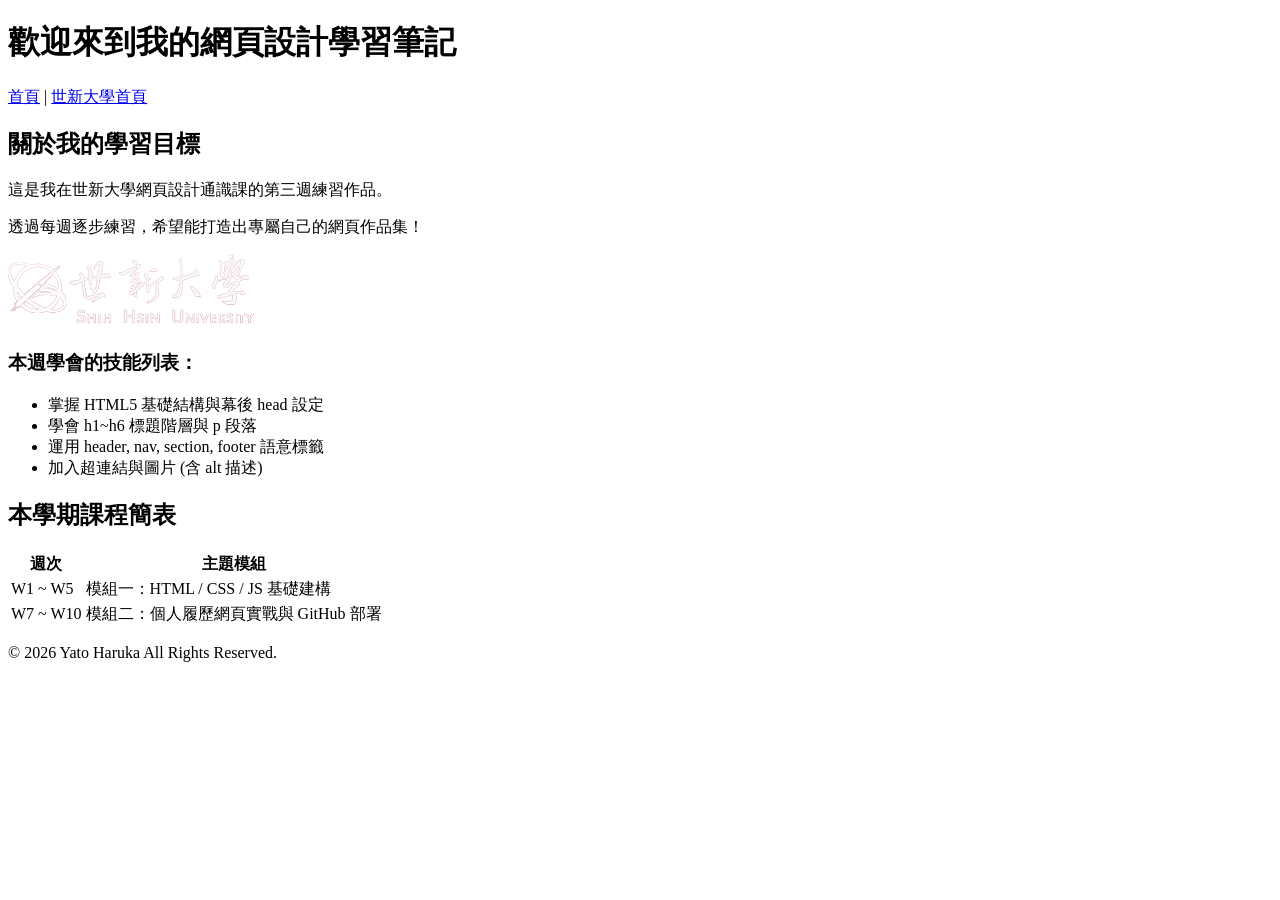
==== index.html @ e4cf332a "first" ====
<!DOCTYPE html>
<html>

<head>
    <meta charset="UTF-8">
    <meta name="viewport" content="width=device-width, initial-scale=1.0">
    <title>Yato Haruka HTML 的個⼈網⾴實作練習</title>
</head>

<body>
    <header>
        <h1>歡迎來到我的網⾴設計學習筆記</h1>
        <nav>
            <a href="index.html">⾸⾴</a> |
            <a href="https://www.shu.edu.tw/" target="_blank">世新⼤學⾸⾴</a>
        </nav>
    </header>
    <section>
        <h2>關於我的學習⽬標</h2>
        <p>這是我在世新⼤學網⾴設計通識課的第三週練習作品。</p>
        <p>透過每週逐步練習，希望能打造出專屬⾃⼰的網⾴作品集！</p>
        <img src="2021-logo.png" alt="世新⼤學Logo">

        <h3>本週學會的技能列表：</h3>
        <ul>
            <li>掌握 HTML5 基礎結構與幕後 head 設定</li>
            <li>學會 h1~h6 標題階層與 p 段落</li>
            <li>運⽤ header, nav, section, footer 語意標籤</li>
            <li>加⼊超連結與圖⽚ (含 alt 描述)</li>
        </ul>
    </section>
    <section>
        <h2>本學期課程簡表</h2>
        <div class="card">
            <table>
                <tr>
                    <th>週次</th>
                    <th>主題模組</th>
                </tr>
                <tr>
                    <td>W1 ~ W5</td>
                    <td>模組⼀：HTML / CSS / JS 基礎建構</td>
                </tr>
                <tr>
                    <td>W7 ~ W10</td>
                    <td>模組⼆：個⼈履歷網⾴實戰與 GitHub 部署</td>
                </tr>
            </table>
        </div>
    </section>
    <footer>
        <p>© 2026 Yato Haruka All Rights Reserved.</p>
    </footer>
</body>

</html>
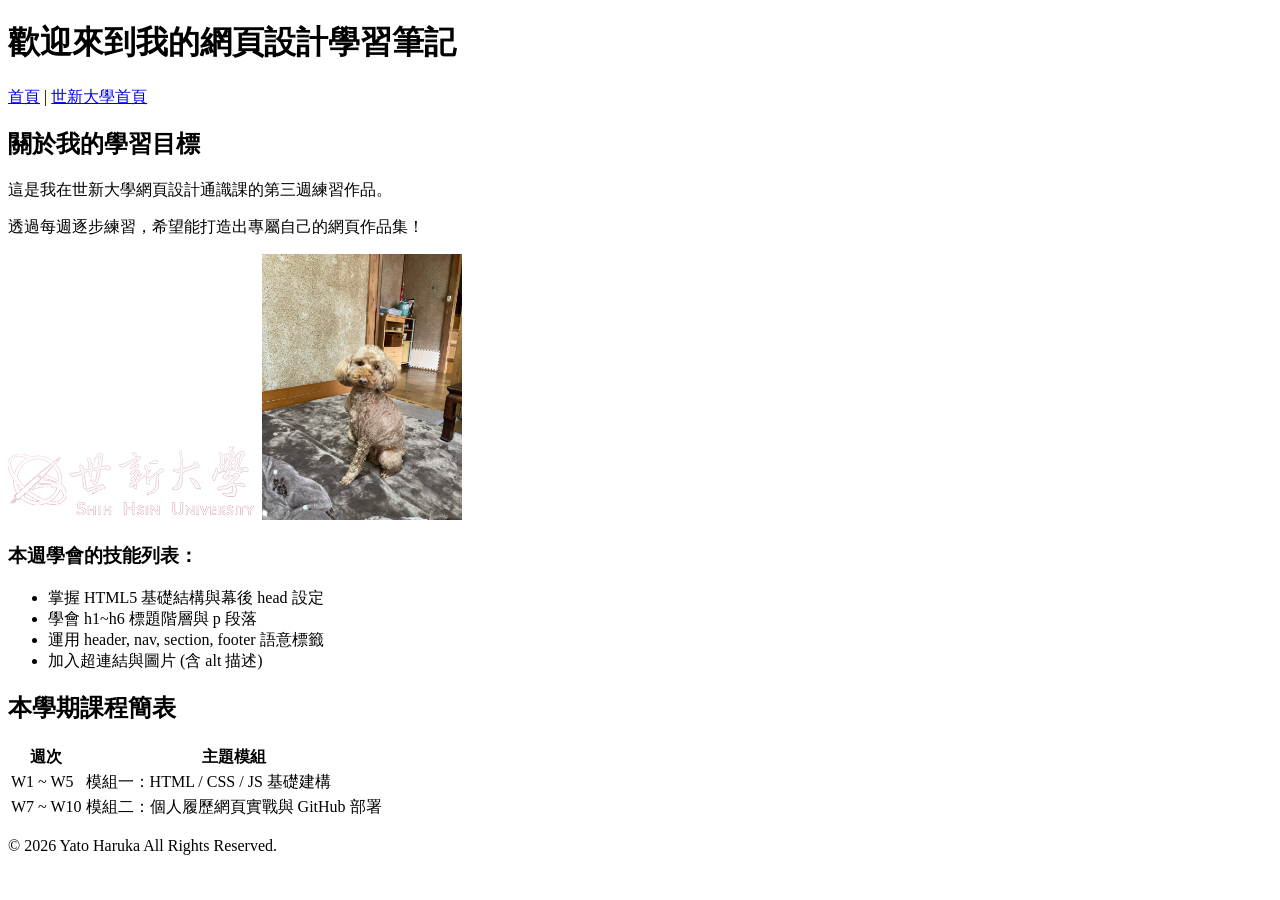
==== commit 4b9848d2: "first" ====
--- a/index.html
+++ b/index.html
@@ -20,6 +20,7 @@
         <p>這是我在世新⼤學網⾴設計通識課的第三週練習作品。</p>
         <p>透過每週逐步練習，希望能打造出專屬⾃⼰的網⾴作品集！</p>
         <img src="2021-logo.png" alt="世新⼤學Logo">
+        <img src="MyDog.png" alt="MyDog" width=200>
 
         <h3>本週學會的技能列表：</h3>
         <ul>
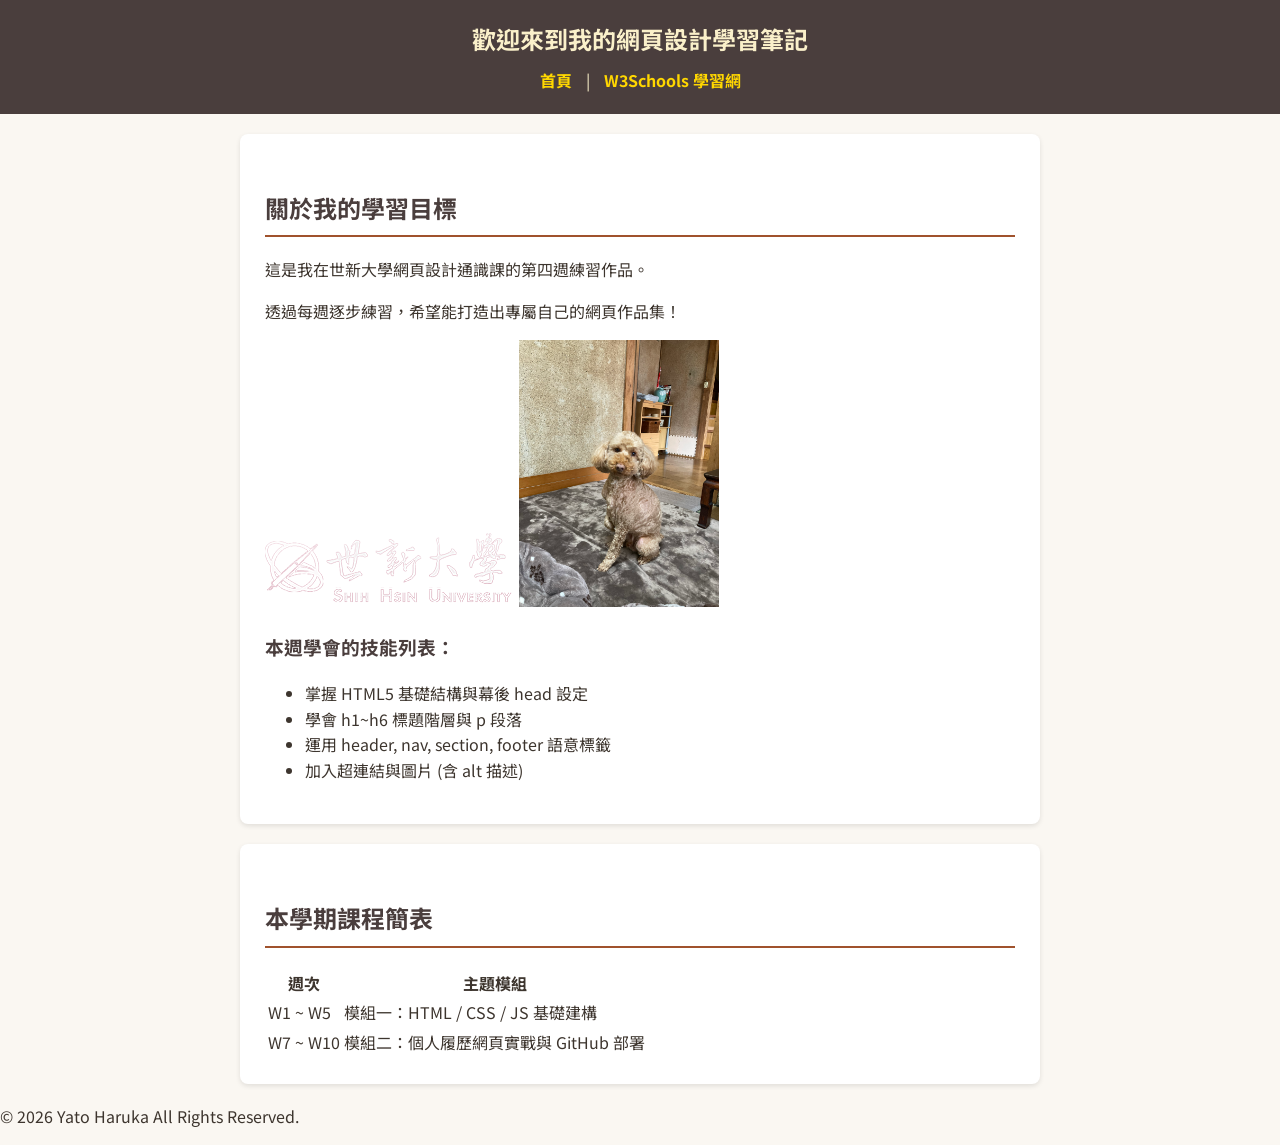
==== commit 8b1f3e16: "css.first" ====
--- a/index.html
+++ b/index.html
@@ -4,7 +4,15 @@
 <head>
     <meta charset="UTF-8">
     <meta name="viewport" content="width=device-width, initial-scale=1.0">
-    <title>Yato Haruka HTML 的個⼈網⾴實作練習</title>
+    <title>網⾴標題</title>
+    <!-- 1. 預先連接 Google Fonts 伺服器以提升載⼊速度 -->
+    <link rel="preconnect" href="https://fonts.googleapis.com">
+    <link rel="preconnect" href="https://fonts.gstatic.com" crossorigin>
+    <!-- 2. 引⼊ Google Noto Sans JP (思源⿊體) 雲端字型 -->
+    <link href="https://fonts.googleapis.com/css2?family=Noto+Sans+TC:wght@400;500;70
+0&display=swap" rel="stylesheet">
+    <!-- 3. 引⼊獨⽴的外部 style.css 樣式表 -->
+    <link rel="stylesheet" href="style.css">
 </head>
 
 <body>
@@ -12,12 +20,12 @@
         <h1>歡迎來到我的網⾴設計學習筆記</h1>
         <nav>
             <a href="index.html">⾸⾴</a> |
-            <a href="https://www.shu.edu.tw/" target="_blank">世新⼤學⾸⾴</a>
+            <a href="https://www.w3schools.com" target="_blank">W3Schools 學習網</a>
         </nav>
     </header>
     <section>
         <h2>關於我的學習⽬標</h2>
-        <p>這是我在世新⼤學網⾴設計通識課的第三週練習作品。</p>
+        <p>這是我在世新⼤學網⾴設計通識課的第四週練習作品。</p>
         <p>透過每週逐步練習，希望能打造出專屬⾃⼰的網⾴作品集！</p>
         <img src="2021-logo.png" alt="世新⼤學Logo">
         <img src="MyDog.png" alt="MyDog" width=200>
--- a/style.css
+++ b/style.css
@@ -0,0 +1,81 @@
+/* 1. 全域重設：讓所有元素的盒⼦計算包含邊框與內距 */
+* {
+    box-sizing: border-box;
+}
+
+/* 2. 設定整體網⾴預設背景與⽂字顏⾊ */
+body {
+    line-height: 1.6;
+    color: #3d352e;
+    background-color: #faf7f2;
+    margin: 0;
+    padding: 0;
+    /* 優先 1: Google 雲端字型 Noto Sans TC (思源⿊體) */
+    /* 優先 2: Windows 內建微軟正⿊體 */
+    /* 優先 3: Mac / iOS 內建蘋果蘋⽅體 */
+    /* 備案 4: 系統通⽤無襯線字型 (sans-serif) */
+    font-family: "Noto Sans TC", "Microsoft JhengHei", "PingFang TC", sans-serif;
+}
+
+header {
+    background-color: #4a3e3d;
+    color: #faf0ca;
+    padding: 20px;
+    text-align: center;
+}
+
+header h1 {
+    margin: 0;
+    font-size: 24px;
+}
+
+/* 導覽列超連結樣式 (後代選擇器) */
+nav {
+    margin-top: 10px;
+}
+
+nav a {
+    color: #ffd700;
+    text-decoration: none;
+    margin: 0 10px;
+    font-weight: bold;
+}
+
+/* 設定全域預設字型 */
+body {
+    font-family: "Noto Sans TC", "Microsoft JhengHei", "PingFang TC", sans-serif;
+}
+
+/* 章節標題美化 */
+h2 {
+    color: #4a3e3d;
+    border-bottom: 2px solid #a0522d;
+    padding-bottom: 8px;
+    margin-top: 30px;
+}
+
+h3 {
+    color: #4a3e3d;
+}
+
+/* 導覽列超連結懸停效果 */
+nav a:hover {
+    color: #a0522d;
+    /* 滑⿏移上去變明亮⾦⿈⾊ */
+    text-decoration: underline;
+}
+
+/* 主要內容章節區塊美化 */
+section {
+    background-color: #ffffff;
+    max-width: 800px;
+    /* 設定最⼤寬度 */
+    margin: 20px auto;
+    /* 上下外距 20px，左右⾃動置中 */
+    padding: 25px;
+    /* 內距 25px */
+    border-radius: 8px;
+    /* 圓⾓邊框 */
+    box-shadow: 0 2px 5px rgba(0, 0, 0, 0.1);
+    /* 輕微陰影增添⽴體感 */
+}
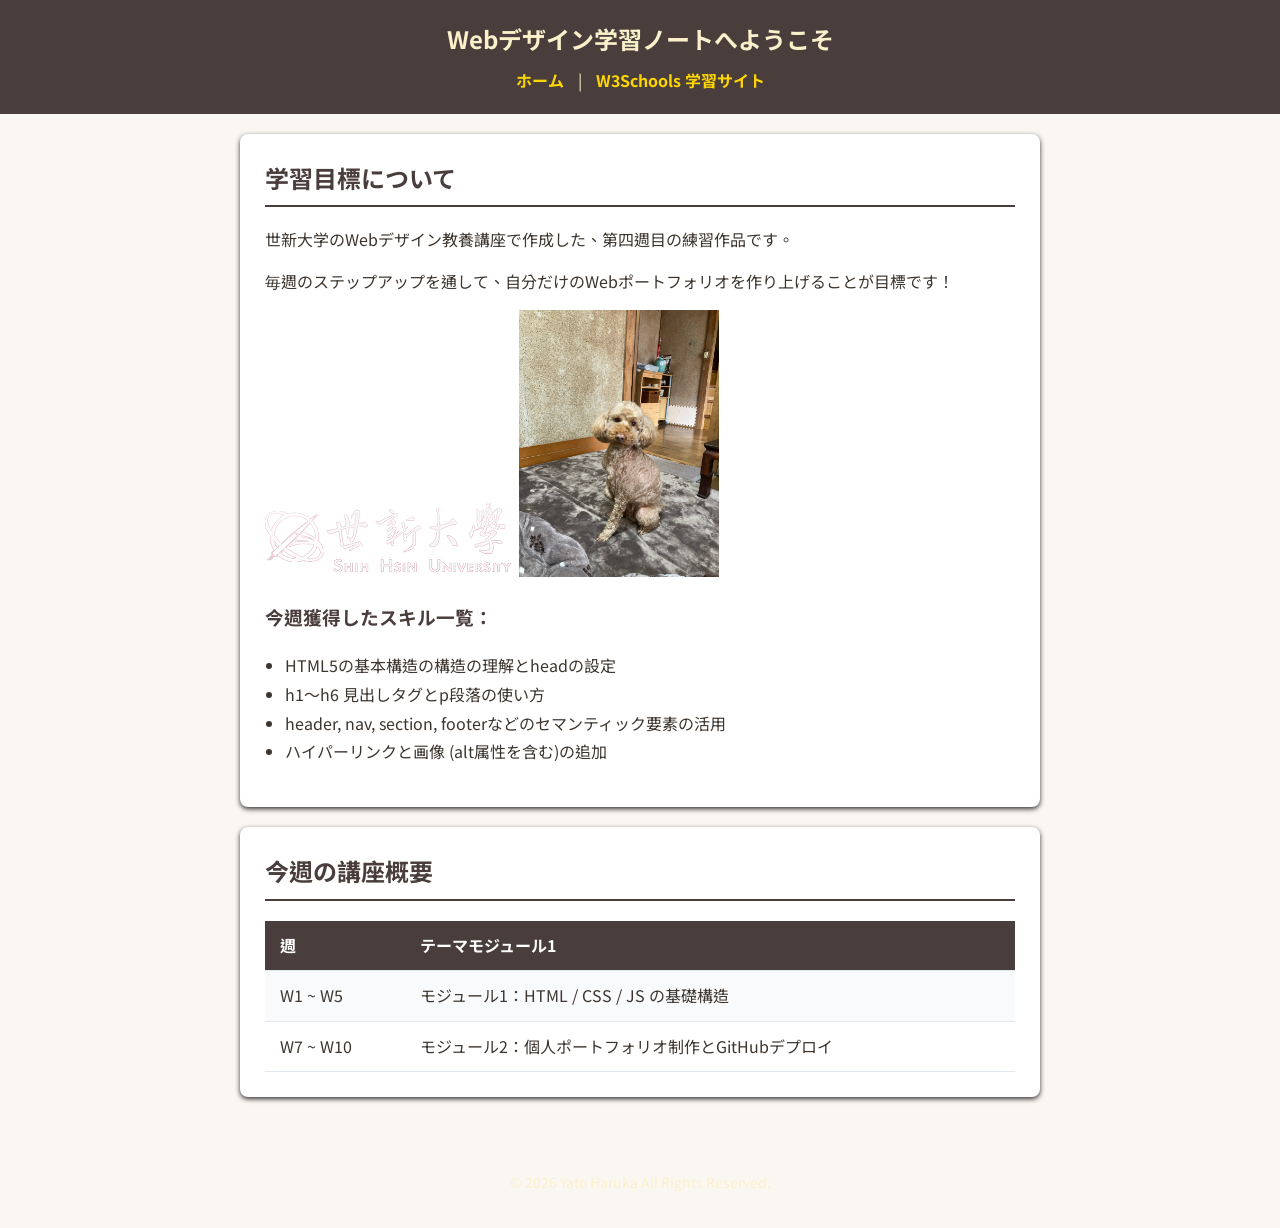
==== commit 03d748ad: "css.first" ====
--- a/index.html
+++ b/index.html
@@ -17,42 +17,42 @@
 
 <body>
     <header>
-        <h1>歡迎來到我的網⾴設計學習筆記</h1>
+        <h1>Webデザイン学習ノートへようこそ</h1>
         <nav>
-            <a href="index.html">⾸⾴</a> |
-            <a href="https://www.w3schools.com" target="_blank">W3Schools 學習網</a>
+            <a href="index.html">ホーム</a> |
+            <a href="https://www.w3schools.com" target="_blank">W3Schools 学習サイト</a>
         </nav>
     </header>
     <section>
-        <h2>關於我的學習⽬標</h2>
-        <p>這是我在世新⼤學網⾴設計通識課的第四週練習作品。</p>
-        <p>透過每週逐步練習，希望能打造出專屬⾃⼰的網⾴作品集！</p>
+        <h2>学習目標について</h2>
+        <p>世新大学のWebデザイン教養講座で作成した、第四週目の練習作品です。</p>
+        <p>毎週のステップアップを通して、自分だけのWebポートフォリオを作り上げることが目標です！</p>
         <img src="2021-logo.png" alt="世新⼤學Logo">
         <img src="MyDog.png" alt="MyDog" width=200>
 
-        <h3>本週學會的技能列表：</h3>
+        <h3>今週獲得したスキル一覧：</h3>
         <ul>
-            <li>掌握 HTML5 基礎結構與幕後 head 設定</li>
-            <li>學會 h1~h6 標題階層與 p 段落</li>
-            <li>運⽤ header, nav, section, footer 語意標籤</li>
-            <li>加⼊超連結與圖⽚ (含 alt 描述)</li>
+            <li>HTML5の基本構造の構造の理解とheadの設定</li>
+            <li> h1〜h6 見出しタグとp段落の使い方</li>
+            <li>header, nav, section, footerなどのセマンティック要素の活用</li>
+            <li>ハイパーリンクと画像 (alt属性を含む)の追加</li>
         </ul>
     </section>
     <section>
-        <h2>本學期課程簡表</h2>
+        <h2>今週の講座概要</h2>
         <div class="card">
             <table>
                 <tr>
-                    <th>週次</th>
-                    <th>主題模組</th>
+                    <th>週</th>
+                    <th>テーマモジュール1</th>
                 </tr>
                 <tr>
                     <td>W1 ~ W5</td>
-                    <td>模組⼀：HTML / CSS / JS 基礎建構</td>
+                    <td>モジュール1：HTML / CSS / JS の基礎構造</td>
                 </tr>
                 <tr>
                     <td>W7 ~ W10</td>
-                    <td>模組⼆：個⼈履歷網⾴實戰與 GitHub 部署</td>
+                    <td>モジュール2：個人ポートフォリオ制作とGitHubデプロイ</td>
                 </tr>
             </table>
         </div>
--- a/style.css
+++ b/style.css
@@ -76,6 +76,54 @@
     /* 內距 25px */
     border-radius: 8px;
     /* 圓⾓邊框 */
-    box-shadow: 0 2px 5px rgba(0, 0, 0, 0.1);
+    box-shadow: 0 2px 5px rgba(0, 0, 0, 0.8);
     /* 輕微陰影增添⽴體感 */
+}
+
+h2 {
+    color: #4a3e3d;
+    border-bottom: 2px solid #4a3e3d;
+    padding-bottom: 8px;
+    margin-top: 0;
+}
+
+h3 {
+    color: #4a3e3d;
+}
+
+/* 4. 清單與表格樣式美化 */
+ul {
+    padding-left: 20px;
+    line-height: 1.8;
+}
+
+table {
+    width: 100%;
+    border-collapse: collapse;
+    margin-top: 15px;
+}
+
+th,
+td {
+    padding: 12px 15px;
+    text-align: left;
+    border-bottom: 1px solid #e2e8f0;
+}
+
+th {
+    background-color: #4a3e3d;
+    color: #ffffff;
+}
+
+tr:nth-child(even) {
+    background-color: #f8fafc;
+}
+
+/* 5. ⾴尾樣式 */
+footer {
+    text-align: center;
+    padding: 20px;
+    color: #faf0ca;
+    font-size: 14px;
+    margin-top: 40px;
 }
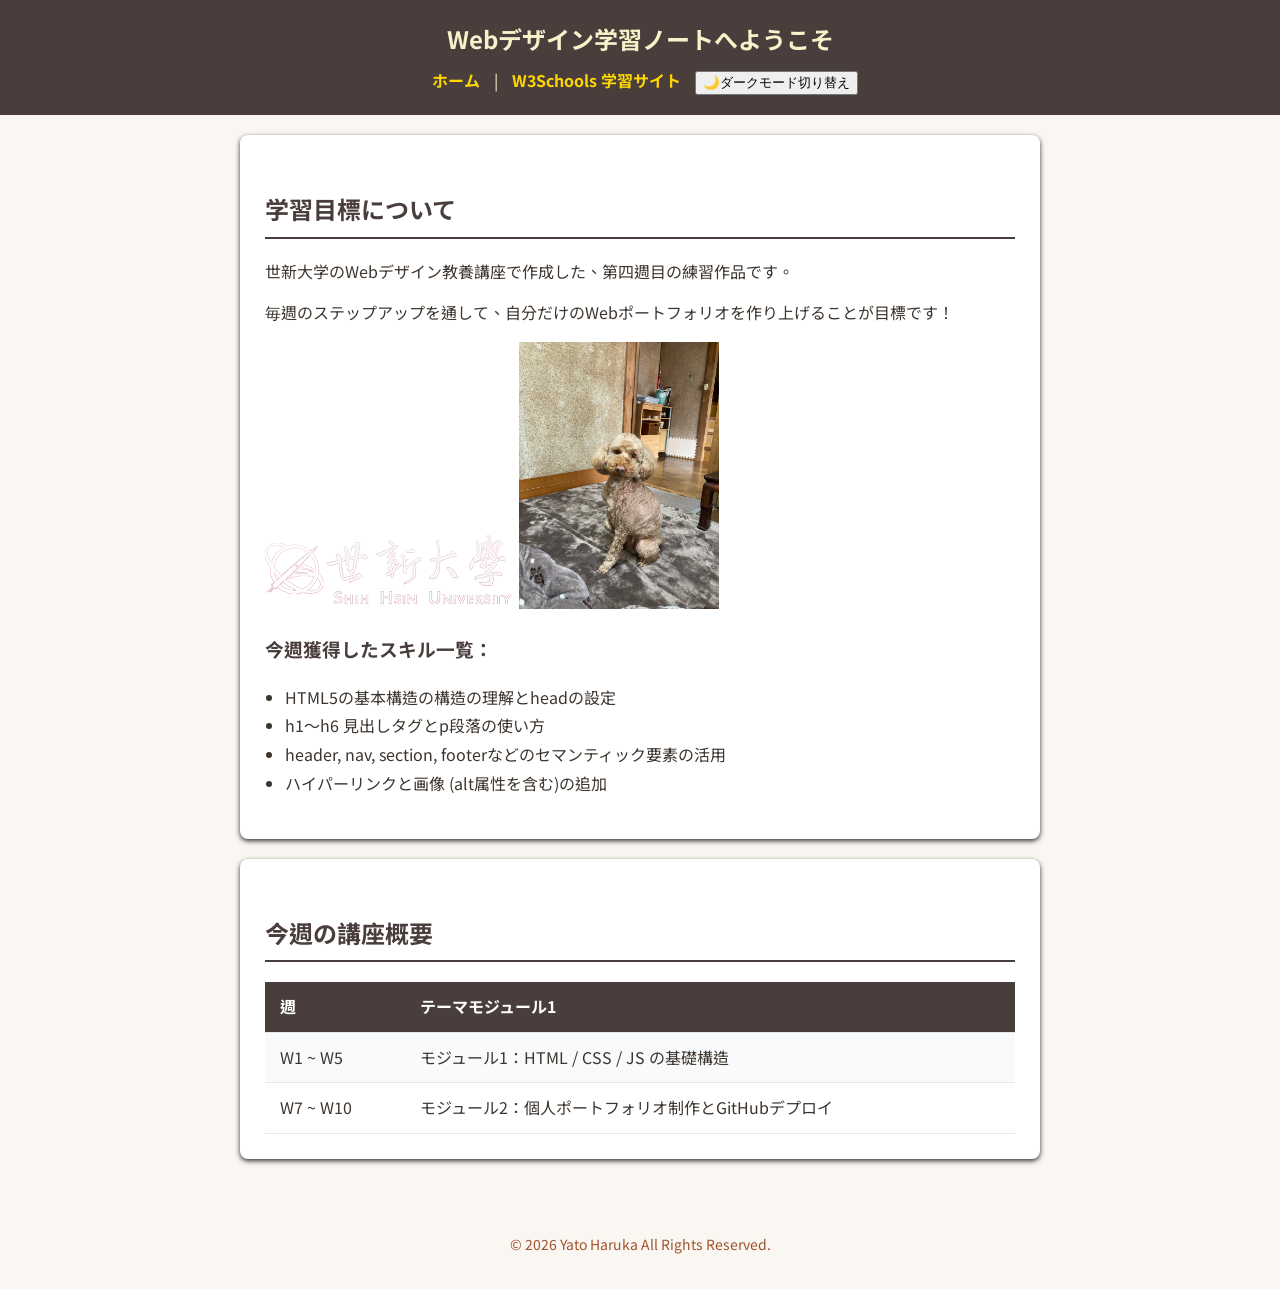
==== commit 33c6be35: "js.first" ====
--- a/index.html
+++ b/index.html
@@ -21,6 +21,7 @@
         <nav>
             <a href="index.html">ホーム</a> |
             <a href="https://www.w3schools.com" target="_blank">W3Schools 学習サイト</a>
+            <button id="theme-btn" onclick="toggleTheme()">🌙ダークモード切り替え</button>
         </nav>
     </header>
     <section>
@@ -60,6 +61,9 @@
     <footer>
         <p>© 2026 Yato Haruka All Rights Reserved.</p>
     </footer>
+
+    <!-- 引⼊外部 JavaScript 檔案 -->
+    <script src="script.js"></script>
 </body>
 
 </html>
--- a/style.css
+++ b/style.css
@@ -17,11 +17,20 @@
     font-family: "Noto Sans TC", "Microsoft JhengHei", "PingFang TC", sans-serif;
 }
 
+body.dark-mode {
+    background-color: #1e1e1e;
+    color: #f5f5f5;
+}
+
 header {
     background-color: #4a3e3d;
     color: #faf0ca;
     padding: 20px;
     text-align: center;
+}
+
+body.dark-mode header {
+    background-color: #2d2d2d;
 }
 
 header h1 {
@@ -80,11 +89,21 @@
     /* 輕微陰影增添⽴體感 */
 }
 
+body.dark-mode section {
+    background-color: #252526;
+    border-color: #3e3e42;
+}
+
 h2 {
     color: #4a3e3d;
     border-bottom: 2px solid #4a3e3d;
     padding-bottom: 8px;
-    margin-top: 0;
+    margin-top: 30;
+}
+
+body.dark-mode h2 {
+    color: #4ec9b0;
+    border-bottom-color: #4ec9b0;
 }
 
 h3 {
@@ -123,7 +142,7 @@
 footer {
     text-align: center;
     padding: 20px;
-    color: #faf0ca;
+    color: #a0522d;
     font-size: 14px;
     margin-top: 40px;
 }
